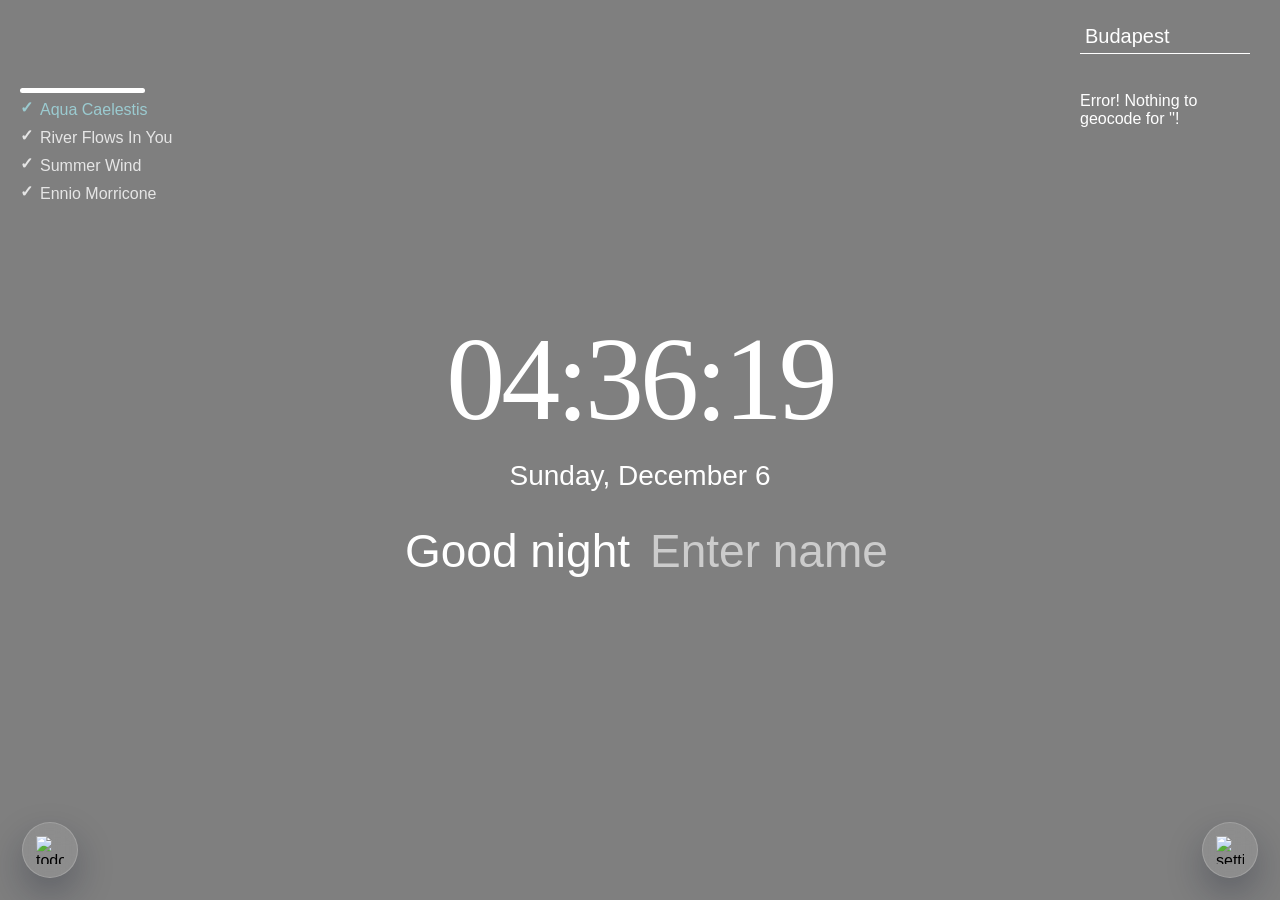
==== momentum/index.html @ acab5902 "momentum" ====
<!DOCTYPE html>
<html lang="en">
  <head>
    <meta charset="UTF-8" />
    <meta name="viewport" content="width=device-width, initial-scale=1.0" />
    <link href="assets/favicon.ico" rel="shortcut icon" />
    <link rel="stylesheet" href="css/owfont-regular.css" />
    <link rel="stylesheet" href="css/style.css" />
    <title>momentum</title>
  </head>
  <body>
    <header class="header">
      <div class="player">
        <audio
          class="audio"
          src="./assets/sounds/assets_sounds_AquaCaelestis.mp3"
        ></audio>
        <div class="player-controls">
          <button class="play-prev player-icon"></button>
          <button class="play player-icon"></button>
          <button class="play-next player-icon"></button>
        </div>
        <div class="progress-block">
          <div class="progress"></div>
        </div>
        <ul class="play-list">
          <li class="play-item">Aqua Caelestis</li>
          <li class="play-item">River Flows In You</li>
          <li class="play-item">Summer Wind</li>
          <li class="play-item">Ennio Morricone</li>
        </ul>
      </div>

      <div class="weather">
        <input
          type="text"
          class="Lng-city city"
          placeholder="[Enter city]"
          value="Budapest"
        />
        <i class="weather-icon owf"></i>
        <div class="weather-error"></div>
        <div class="description-container">
          <span class="temperature"></span>
          <span class="weather-description"></span>
        </div>
        <div class="wind"></div>
        <div class="humidity"></div>
      </div>
    </header>

    <main class="main">
      <div class="slider-icons">
        <button class="slide-prev slider-icon"></button>
        <button class="slide-next slider-icon"></button>
      </div>
      <time class="time"></time>
      <date class="date"></date>
      <div class="greeting-container">
        <span class="greeting"></span>
        <input type="text" class="name" placeholder="Enter name" />
      </div>
    </main>

    <footer class="footer">
      <button
        class="change-quote"
        type="button"
        aria-label="Change quote"
      ></button>
      <div>
        <div class="quote"></div>
        <div class="author"></div>
      </div>

      <aside class="setting" aria-label="Settings panel">
        <div class="setting-header">
          <span>Settings</span>
          <button
            class="close-setting"
            type="button"
            aria-label="Close settings"
          >
            ×
          </button>
        </div>

        <label class="setting-row">
          <span>Language</span>
          <select
            name="select"
            class="block_lang"
            aria-label="Language selector"
          >
            <option value="en">En</option>
            <option value="ru">Ru</option>
          </select>
        </label>

        <div class="setting-list">
          <label class="setting-item">
            <span>Audio</span>
            <input
              class="setting-toggle"
              type="checkbox"
              data-target="player"
              checked
            />
          </label>
          <label class="setting-item">
            <span>Weather</span>
            <input
              class="setting-toggle"
              type="checkbox"
              data-target="weather"
              checked
            />
          </label>
          <label class="setting-item">
            <span>Date</span>
            <input
              class="setting-toggle"
              type="checkbox"
              data-target="date"
              checked
            />
          </label>
          <label class="setting-item">
            <span>Greeting</span>
            <input
              class="setting-toggle"
              type="checkbox"
              data-target="greeting"
              checked
            />
          </label>
        </div>
      </aside>

      <button class="setting-icon" type="button" aria-label="Open settings">
        <img src="./assets/svg/sETTING.png" alt="setting-icon" />
      </button>

      <button class="todo-toggle" type="button" aria-label="Open todo list">
        <img src="./assets/svg/todolist.png" alt="todo" />
      </button>

      <aside class="todo_list" aria-label="ToDo list panel">
        <div class="todo-header">
          <h5>ToDo list</h5>
        </div>
        <div class="create_new_todo">
          <input
            type="text"
            class="message"
            placeholder="Add task"
            aria-label="Add task"
          />
          <button class="add" type="button">Add</button>
        </div>
        <div class="wrapper">
          <ul class="todo"></ul>
        </div>
      </aside>
    </footer>
    <script type="module" src="js/script.js"></script>
  </body>
</html>
---- momentum/css/style.css ----
@font-face {
  font-family: "Arial-MT";
  src: url("../assets/fonts/Arial-MT.woff"); /* Путь к файлу со шрифтом */
}

* {
  box-sizing: border-box;
  margin: 0;
  padding: 0;
  list-style: none;
  transition: color 0.25s ease, background-color 0.25s ease, opacity 0.25s ease,
    transform 0.25s ease, box-shadow 0.25s ease, border-color 0.25s ease;
}

body {
  min-width: 480px;
  min-height: 100vh;
  font-family: "Arial", sans-serif;
  font-size: 16px;
  color: #fff;
  text-align: center;
  background: url("../assets/img/bg.jpg") center/cover, rgba(0, 0, 0, 0.5);
  background-blend-mode: multiply;
  transition: background-image 1s ease-in-out;
}

button,
input,
select {
  font: inherit;
}

button {
  border: 0;
  outline: 0;
  cursor: pointer;
}

.todo_list {
  position: fixed;
  right: 28px;
  bottom: 88px;
  width: min(420px, calc(100vw - 32px));
  background: rgba(15, 23, 42, 0.7);
  border: 1px solid rgba(255, 255, 255, 0.15);
  border-radius: 24px;
  box-shadow: 0 24px 80px rgba(15, 23, 42, 0.45);
  backdrop-filter: blur(18px);
  opacity: 0;
  visibility: hidden;
  pointer-events: none;
  transform: translateY(16px);
  z-index: 20;
  padding: 18px 18px 12px;
}

.todo_list.visible {
  opacity: 1;
  visibility: visible;
  pointer-events: auto;
  transform: translateY(0);
}

.todo-header {
  display: flex;
  align-items: center;
  justify-content: space-between;
  margin-bottom: 12px;
}

.todo-header h5 {
  font-size: 32px;
  color: #f8fbff;
  margin: 0;
}

.create_new_todo {
  display: flex;
  align-items: center;
  gap: 10px;
  margin-bottom: 12px;
}

.message {
  flex: 1;
  height: 42px;
  border-radius: 12px;
  border: 1px solid rgba(255, 255, 255, 0.12);
  background: rgba(255, 255, 255, 0.08);
  color: #fff;
  padding: 0 14px;
}

.message::placeholder {
  color: rgba(255, 255, 255, 0.65);
}

.add {
  min-width: 100px;
  height: 42px;
  border-radius: 12px;
  background: linear-gradient(135deg, #7dd3fc, #a78bfa);
  color: #0f172a;
  font-weight: 700;
}

.wrapper {
  max-height: 260px;
  overflow-y: auto;
  padding-right: 4px;
}

.todo {
  display: flex;
  flex-direction: column;
  gap: 10px;
  color: #e2e8f0;
}

.todo-item {
  display: flex;
  align-items: center;
  justify-content: space-between;
  gap: 12px;
  width: 100%;
  padding: 12px 14px;
  border-radius: 14px;
  background: rgba(148, 163, 184, 0.12);
  border: 1px solid rgba(148, 163, 184, 0.15);
}

.todo-main {
  display: flex;
  align-items: center;
  gap: 10px;
  flex: 1;
  min-width: 0;
  font-size: 18px;
  color: #f8fafc;
  text-align: left;
}

.todo-main input {
  width: 18px;
  height: 18px;
  accent-color: #7dd3fc;
}

.todo-main span {
  overflow-wrap: anywhere;
}

.todo-item.is-done .todo-main span {
  text-decoration: line-through;
  opacity: 0.6;
}

.todo-item.is-important {
  border-color: rgba(251, 191, 36, 0.7);
  background: rgba(251, 191, 36, 0.12);
}

.todo-item.is-important .todo-main span {
  color: #fef3c7;
  font-weight: 700;
}

.todo-actions {
  display: flex;
  align-items: center;
  gap: 6px;
}

.todo-important,
.todo-delete {
  width: 30px;
  height: 30px;
  border-radius: 10px;
  display: grid;
  place-items: center;
  font-size: 16px;
  background: rgba(255, 255, 255, 0.08);
  color: #fff;
}

.todo-important.is-active {
  background: rgba(251, 191, 36, 0.2);
  color: #fbbf24;
}

.todo-delete {
  color: #fca5a5;
}

.setting {
  position: fixed;
  top: 20px;
  right: 20px;
  width: min(360px, calc(100vw - 32px));
  background: rgba(15, 23, 42, 0.72);
  border: 1px solid rgba(255, 255, 255, 0.12);
  border-radius: 24px;
  box-shadow: 0 24px 80px rgba(15, 23, 42, 0.45);
  backdrop-filter: blur(18px);
  color: #f8fafc;
  padding: 18px 18px 12px;
  opacity: 0;
  visibility: hidden;
  pointer-events: none;
  transform: translateY(-12px);
  z-index: 30;
}

.setting.visible {
  opacity: 1;
  visibility: visible;
  pointer-events: auto;
  transform: translateY(0);
}

.setting-header {
  display: flex;
  align-items: center;
  justify-content: space-between;
  margin-bottom: 16px;
  font-size: 26px;
  font-weight: 700;
}

.close-setting {
  width: 34px;
  height: 34px;
  border-radius: 50%;
  background: rgba(255, 255, 255, 0.07);
  color: #fff;
  font-size: 24px;
}

.setting-row {
  display: flex;
  align-items: center;
  justify-content: space-between;
  gap: 10px;
  margin-bottom: 18px;
  font-size: 18px;
}

.block_lang {
  width: 90px;
  height: 38px;
  border-radius: 10px;
  border: 1px solid rgba(255, 255, 255, 0.12);
  background: rgba(255, 255, 255, 0.08);
  color: #f8fafc;
  padding: 0 10px;
}

.setting-list {
  display: flex;
  flex-direction: column;
  gap: 12px;
}

.setting-item {
  display: flex;
  align-items: center;
  justify-content: space-between;
  gap: 16px;
  padding: 12px 14px;
  border-radius: 14px;
  background: rgba(148, 163, 184, 0.12);
}

.setting-toggle {
  position: relative;
  width: 48px;
  height: 28px;
  appearance: none;
  border-radius: 999px;
  background: rgba(148, 163, 184, 0.5);
  cursor: pointer;
}

.setting-toggle::before {
  content: "";
  position: absolute;
  width: 22px;
  height: 22px;
  border-radius: 50%;
  left: 3px;
  top: 3px;
  background: #fff;
  box-shadow: 0 2px 10px rgba(15, 23, 42, 0.2);
  transition: transform 0.25s ease;
}

.setting-toggle:checked {
  background: linear-gradient(135deg, #34d399, #3b82f6);
}

.setting-toggle:checked::before {
  transform: translateX(20px);
}

.hide {
  opacity: 0;
  visibility: hidden;
  pointer-events: none;
  transform: translateY(-8px);
}

.setting-icon,
.todo-toggle {
  position: fixed;
  width: 56px;
  height: 56px;
  bottom: 22px;
  border-radius: 50%;
  background: rgba(255, 255, 255, 0.11);
  border: 1px solid rgba(255, 255, 255, 0.18);
  backdrop-filter: blur(10px);
  display: grid;
  place-items: center;
  box-shadow: 0 16px 36px rgba(15, 23, 42, 0.3);
}

.setting-icon {
  right: 22px;
}

.todo-toggle {
  left: 22px;
}

.setting-icon img,
.todo-toggle img {
  width: 28px;
  height: 28px;
}

.header {
  display: flex;
  justify-content: space-between;
  align-items: flex-start;
  width: 100%;
  height: 30vh;
  min-height: 220px;
  padding: 20px;
}
.player-controls {
  display: flex;
  align-items: center;
  justify-content: space-between;
  width: 120px;
  margin-bottom: 28px;
}

.play-list {
  text-align: left;
}

.play-item {
  position: relative;
  padding: 5px;
  padding-left: 20px;
  list-style: none;
  opacity: 0.8;
  cursor: pointer;
  transition: 0.3s;
}

.play-item:hover {
  opacity: 1;
}

.play-item::before {
  content: "\2713";
  position: absolute;
  left: 0;
  top: 2px;
  font-weight: 900;
}

.item-active::before {
  color: #c5b358;
}

.player-icon,
.slider-icon,
.change-quote {
  width: 32px;
  height: 32px;
  background-size: 32px 32px;
  background-position: center center;
  background-repeat: no-repeat;
  background-color: transparent;
  border: 0;
  outline: 0;
  opacity: 0.8;
  cursor: pointer;
  transition: 0.3s;
}

.player-icon:hover,
.slider-icon:hover,
.change-quote:hover {
  opacity: 1;
}

.player-icon:active,
.slider-icon:active,
.change-quote:active {
  border: 0;
  outline: 0;
  transform: scale(1.1);
}

.play {
  width: 40px;
  height: 40px;
  background-size: 40px 40px;
  background-image: url("../assets/svg/play.svg");
}

.pause {
  background-image: url("../assets/svg/pause.svg");
}

.play-prev {
  background-image: url("../assets/svg/play-prev.svg");
}

.play-next {
  background-image: url("../assets/svg/play-next.svg");
}
.progress-block {
  margin-top: 3px;
  margin-bottom: 3px;
  display: flex;
  align-items: center;
  width: 125px;
  height: 5px;
  background-color: #fff;
  border-radius: 5px;
  position: relative;
}
.progress {
  width: 0px;
  height: 5px;
  background-color: rgb(162, 222, 229);
  border-radius: 5px;
}

.weather {
  display: flex;
  flex-direction: column;
  justify-content: space-between;
  align-items: flex-start;
  row-gap: 5px;
  width: 180px;
  min-height: 180px;
  text-align: left;
}

.weather-error {
  margin-top: -10px;
}

.description-container {
  display: flex;
  flex-wrap: wrap;
  justify-content: flex-start;
  align-items: center;
  column-gap: 12px;
}

.weather-icon {
  font-size: 44px;
}

.city {
  width: 170px;
  height: 34px;
  padding: 5px;
  font-size: 20px;
  line-height: 24px;
  color: #fff;
  border: 0;
  outline: 0;
  border-bottom: 1px solid #fff;
  background-color: transparent;
}

.city::placeholder {
  font-size: 20px;
  color: #fff;
  opacity: 0.6;
}

.main {
  position: relative;
  display: flex;
  flex-direction: column;
  justify-content: center;
  align-items: center;
  width: 100%;
  height: 40vh;
  min-height: 260px;
  padding: 20px;
}

.slider-icon {
  position: absolute;
  top: 50%;
  margin-top: -16px;
  cursor: pointer;
}
.reg .slide-prev {
  left: 20px;
  background-image: url("../assets/svg/play-prev.svg");
}

.slide-next {
  right: 20px;
  background-image: url("../assets/svg/slider-next.svg");
}
.slide-prev {
  left: 20px;
  background-image: url("../assets/svg/slider-prev.svg");
}

.time {
  min-height: 132px;
  margin-bottom: 12px;
  font-family: "Arial-MT";
  font-size: 118px;
  letter-spacing: -4px;
}

.date {
  min-height: 32px;
  font-size: 28px;
  margin-bottom: 22px;
}

.greeting-container {
  display: flex;
  flex-wrap: wrap;
  justify-content: stretch;
  align-items: center;
  min-height: 56px;
  width: 100vw;
  font-size: 46px;
}

.greeting {
  flex: 1;
  padding: 10px;
  text-align: right;
}

.name {
  flex: 1;
  max-width: 50%;
  padding: 10px;
  font-size: 46px;
  text-align: left;
  color: #fff;
  background-color: transparent;
  border: 0;
  outline: 0;
}

.name::placeholder {
  color: #fff;
  opacity: 0.6;
}

.footer {
  display: flex;
  flex-direction: column;
  justify-content: flex-end;
  align-items: center;
  width: 100%;
  height: 30vh;
  min-height: 160px;
  padding: 20px;
}

.change-quote {
  margin-bottom: 30px;
  background-image: url("../assets/svg/reload.svg");
}

.quote {
  min-height: 32px;
}

.author {
  min-height: 20px;
}

@media (max-width: 768px) {
  .todo_list {
    position: fixed;
    bottom: 2%;
    left: 5%;
    width: 90%;
    padding: 10px;
    font-size: 16px;
  }
  .setting {
    position: fixed;
    top: 2%;
    left: 5%;
    width: 90%;
    font-size: 18px;
    padding: 15px;
  }
  .time {
    min-height: 88px;
    font-size: 84px;
  }

  .greeting-container {
    min-height: 44px;
    font-size: 36px;
  }

  .greeting {
    padding: 5px;
  }

  .name {
    font-size: 36px;
    padding: 5px;
  }
}
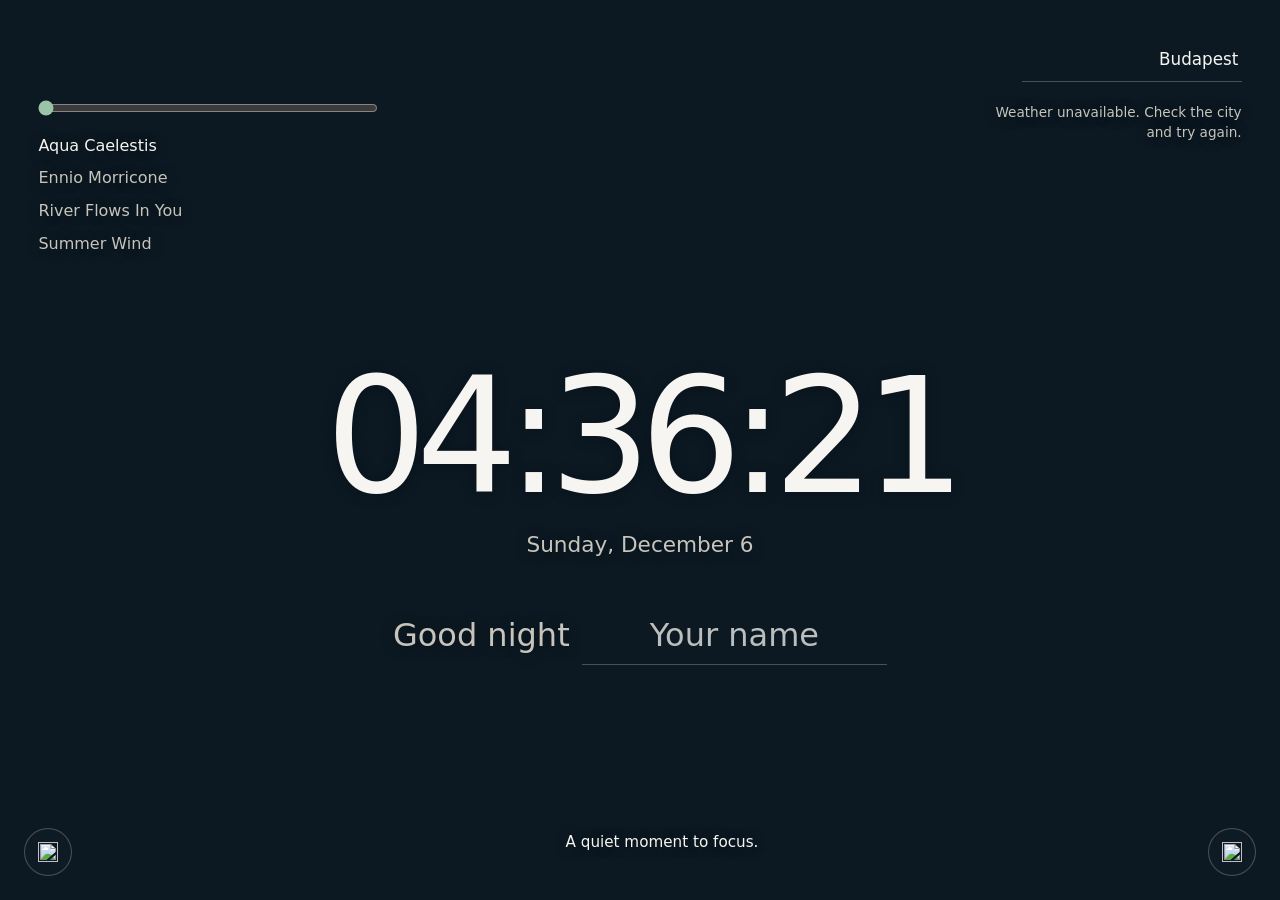
==== commit a3ab58a1: "Modernize mini-project interfaces and improve accessibility" ====
--- a/momentum/index.html
+++ b/momentum/index.html
@@ -1,168 +1,107 @@
 <!DOCTYPE html>
 <html lang="en">
   <head>
-    <meta charset="UTF-8" />
-    <meta name="viewport" content="width=device-width, initial-scale=1.0" />
-    <link href="assets/favicon.ico" rel="shortcut icon" />
-    <link rel="stylesheet" href="css/owfont-regular.css" />
-    <link rel="stylesheet" href="css/style.css" />
-    <title>momentum</title>
+    <meta charset="UTF-8">
+    <meta name="viewport" content="width=device-width, initial-scale=1">
+    <meta name="theme-color" content="#172327">
+    <link rel="icon" href="assets/favicon.ico">
+    <link rel="stylesheet" href="css/owfont-regular.css">
+    <link rel="stylesheet" href="css/style.css">
+    <title>Momentum | A quiet moment</title>
   </head>
   <body>
-    <header class="header">
-      <div class="player">
-        <audio
-          class="audio"
-          src="./assets/sounds/assets_sounds_AquaCaelestis.mp3"
-        ></audio>
-        <div class="player-controls">
-          <button class="play-prev player-icon"></button>
-          <button class="play player-icon"></button>
-          <button class="play-next player-icon"></button>
+    <div class="dashboard">
+      <header class="header">
+        <section class="player" aria-label="Music player">
+          <audio class="audio" preload="metadata"></audio>
+          <div class="player-controls">
+            <button class="play-prev player-icon" type="button" aria-label="Previous track"></button>
+            <button class="play player-icon" type="button" aria-label="Play music" aria-pressed="false"></button>
+            <button class="play-next player-icon" type="button" aria-label="Next track"></button>
+          </div>
+          <input class="progress-block" type="range" min="0" max="100" value="0" aria-label="Track progress">
+          <ol class="play-list" aria-label="Playlist"></ol>
+          <p class="player-message" role="status" aria-live="polite"></p>
+        </section>
+
+        <section class="weather" aria-label="Local weather">
+          <label class="sr-only" for="city">Weather for city</label>
+          <input type="text" class="city" id="city" placeholder="Enter city" value="Budapest" autocomplete="off">
+          <i class="weather-icon owf" aria-hidden="true"></i>
+          <div class="weather-error" role="status" aria-live="polite"></div>
+          <div class="description-container">
+            <span class="temperature"></span>
+            <span class="weather-description"></span>
+          </div>
+          <div class="wind"></div>
+          <div class="humidity"></div>
+        </section>
+      </header>
+
+      <main class="main">
+        <div class="slider-icons" aria-label="Change background">
+          <button class="slide-prev slider-icon" type="button" aria-label="Previous background"></button>
+          <button class="slide-next slider-icon" type="button" aria-label="Next background"></button>
         </div>
-        <div class="progress-block">
-          <div class="progress"></div>
+        <time class="time" aria-label="Current time"></time>
+        <time class="date"></time>
+        <div class="greeting-container">
+          <span class="greeting"></span>
+          <label class="sr-only" for="name">Your name</label>
+          <input type="text" class="name" id="name" placeholder="Your name" autocomplete="given-name">
         </div>
-        <ul class="play-list">
-          <li class="play-item">Aqua Caelestis</li>
-          <li class="play-item">River Flows In You</li>
-          <li class="play-item">Summer Wind</li>
-          <li class="play-item">Ennio Morricone</li>
-        </ul>
-      </div>
+      </main>
 
-      <div class="weather">
-        <input
-          type="text"
-          class="Lng-city city"
-          placeholder="[Enter city]"
-          value="Budapest"
-        />
-        <i class="weather-icon owf"></i>
-        <div class="weather-error"></div>
-        <div class="description-container">
-          <span class="temperature"></span>
-          <span class="weather-description"></span>
-        </div>
-        <div class="wind"></div>
-        <div class="humidity"></div>
-      </div>
-    </header>
+      <footer class="footer">
+        <button class="change-quote" type="button" aria-label="Change quote"></button>
+        <figure class="quote-block">
+          <blockquote class="quote" aria-live="polite"></blockquote>
+          <figcaption class="author"></figcaption>
+        </figure>
 
-    <main class="main">
-      <div class="slider-icons">
-        <button class="slide-prev slider-icon"></button>
-        <button class="slide-next slider-icon"></button>
-      </div>
-      <time class="time"></time>
-      <date class="date"></date>
-      <div class="greeting-container">
-        <span class="greeting"></span>
-        <input type="text" class="name" placeholder="Enter name" />
-      </div>
-    </main>
+        <button class="setting-icon panel-toggle" type="button" aria-label="Open settings" aria-controls="settings-panel" aria-expanded="false">
+          <img src="./assets/svg/sETTING.png" alt="">
+        </button>
+        <button class="todo-toggle panel-toggle" type="button" aria-label="Open to-do list" aria-controls="todo-panel" aria-expanded="false">
+          <img src="./assets/svg/todolist.png" alt="">
+        </button>
 
-    <footer class="footer">
-      <button
-        class="change-quote"
-        type="button"
-        aria-label="Change quote"
-      ></button>
-      <div>
-        <div class="quote"></div>
-        <div class="author"></div>
-      </div>
+        <aside class="setting panel" id="settings-panel" aria-label="Settings panel">
+          <div class="panel-header">
+            <h2>Settings</h2>
+            <button class="close-setting panel-close" type="button" aria-label="Close settings">×</button>
+          </div>
+          <label class="setting-row" for="language">
+            <span>Language</span>
+            <select name="language" class="block_lang" id="language" aria-label="Language">
+              <option value="en">English</option>
+              <option value="ru">Русский</option>
+            </select>
+          </label>
+          <div class="setting-list">
+            <label class="setting-item"><span>Audio</span><input class="setting-toggle" type="checkbox" data-target="player" checked></label>
+            <label class="setting-item"><span>Weather</span><input class="setting-toggle" type="checkbox" data-target="weather" checked></label>
+            <label class="setting-item"><span>Date</span><input class="setting-toggle" type="checkbox" data-target="date" checked></label>
+            <label class="setting-item"><span>Greeting</span><input class="setting-toggle" type="checkbox" data-target="greeting" checked></label>
+          </div>
+        </aside>
 
-      <aside class="setting" aria-label="Settings panel">
-        <div class="setting-header">
-          <span>Settings</span>
-          <button
-            class="close-setting"
-            type="button"
-            aria-label="Close settings"
-          >
-            ×
-          </button>
-        </div>
-
-        <label class="setting-row">
-          <span>Language</span>
-          <select
-            name="select"
-            class="block_lang"
-            aria-label="Language selector"
-          >
-            <option value="en">En</option>
-            <option value="ru">Ru</option>
-          </select>
-        </label>
-
-        <div class="setting-list">
-          <label class="setting-item">
-            <span>Audio</span>
-            <input
-              class="setting-toggle"
-              type="checkbox"
-              data-target="player"
-              checked
-            />
-          </label>
-          <label class="setting-item">
-            <span>Weather</span>
-            <input
-              class="setting-toggle"
-              type="checkbox"
-              data-target="weather"
-              checked
-            />
-          </label>
-          <label class="setting-item">
-            <span>Date</span>
-            <input
-              class="setting-toggle"
-              type="checkbox"
-              data-target="date"
-              checked
-            />
-          </label>
-          <label class="setting-item">
-            <span>Greeting</span>
-            <input
-              class="setting-toggle"
-              type="checkbox"
-              data-target="greeting"
-              checked
-            />
-          </label>
-        </div>
-      </aside>
-
-      <button class="setting-icon" type="button" aria-label="Open settings">
-        <img src="./assets/svg/sETTING.png" alt="setting-icon" />
-      </button>
-
-      <button class="todo-toggle" type="button" aria-label="Open todo list">
-        <img src="./assets/svg/todolist.png" alt="todo" />
-      </button>
-
-      <aside class="todo_list" aria-label="ToDo list panel">
-        <div class="todo-header">
-          <h5>ToDo list</h5>
-        </div>
-        <div class="create_new_todo">
-          <input
-            type="text"
-            class="message"
-            placeholder="Add task"
-            aria-label="Add task"
-          />
-          <button class="add" type="button">Add</button>
-        </div>
-        <div class="wrapper">
-          <ul class="todo"></ul>
-        </div>
-      </aside>
-    </footer>
+        <aside class="todo_list panel" id="todo-panel" aria-label="To-do list panel">
+          <div class="panel-header">
+            <h2>To-do list</h2>
+            <button class="close-todo panel-close" type="button" aria-label="Close to-do list">×</button>
+          </div>
+          <form class="create_new_todo">
+            <label class="sr-only" for="new-task">Add a task</label>
+            <input type="text" class="message" id="new-task" placeholder="Add a task" autocomplete="off">
+            <button class="add" type="submit">Add</button>
+          </form>
+          <div class="wrapper">
+            <ul class="todo"></ul>
+          </div>
+        </aside>
+      </footer>
+    </div>
     <script type="module" src="js/script.js"></script>
   </body>
 </html>
--- a/momentum/css/style.css
+++ b/momentum/css/style.css
@@ -1,638 +1,718 @@
-@font-face {
-  font-family: "Arial-MT";
-  src: url("../assets/fonts/Arial-MT.woff"); /* Путь к файлу со шрифтом */
+:root {
+  color-scheme: dark;
+  --ink: oklch(97% 0.006 90);
+  --muted: oklch(82% 0.012 90);
+  --panel: oklch(22% 0.025 240 / 0.9);
+  --line: oklch(76% 0.012 90 / 0.36);
+  --forest: oklch(78% 0.06 155);
+  --surface: oklch(24% 0.027 240 / 0.82);
+  --ease: cubic-bezier(0.16, 1, 0.3, 1);
 }
 
 * {
   box-sizing: border-box;
+}
+
+body {
+  min-width: 320px;
+  min-height: 100vh;
+  min-height: 100dvh;
+  margin: 0;
+  background-color: oklch(24% 0.027 240);
+  background-image: url("../assets/img/bg.jpg");
+  background-position: center;
+  background-size: cover;
+  color: var(--ink);
+  font-family: "Segoe UI", system-ui, sans-serif;
+  line-height: 1.5;
+  text-shadow: 0 1px 14px oklch(15% 0.02 240 / 0.45);
+  transition: background-image 500ms ease-out;
+}
+
+button,
+input,
+select {
+  color: inherit;
+  font: inherit;
+}
+
+button {
+  cursor: pointer;
+}
+
+button:focus-visible,
+input:focus-visible,
+select:focus-visible {
+  outline: 2px solid var(--forest);
+  outline-offset: 3px;
+}
+
+button:disabled {
+  cursor: not-allowed;
+  opacity: 0.5;
+}
+
+.sr-only {
+  position: absolute;
+  width: 1px;
+  height: 1px;
+  padding: 0;
+  overflow: hidden;
+  clip: rect(0, 0, 0, 0);
+  white-space: nowrap;
+  clip-path: inset(50%);
+}
+
+.dashboard {
+  display: grid;
+  grid-template-rows: auto 1fr auto;
+  min-height: 100vh;
+  min-height: 100dvh;
+  padding: clamp(1rem, 3vw, 2.5rem);
+  background: oklch(18% 0.025 240 / 0.55);
+}
+
+.header {
+  display: flex;
+  justify-content: space-between;
+  align-items: flex-start;
+  gap: 2rem;
+}
+
+.player {
+  display: grid;
+  grid-template-columns: auto minmax(100px, 160px);
+  align-items: center;
+  gap: 0.75rem 1rem;
+  width: min(100%, 340px);
+}
+
+.player-controls {
+  display: flex;
+  align-items: center;
+  gap: 0.5rem;
+}
+
+.player-icon,
+.slider-icon,
+.change-quote {
+  display: grid;
+  width: 2.75rem;
+  height: 2.75rem;
+  place-items: center;
+  border: 1px solid transparent;
+  border-radius: 50%;
+  background-color: transparent;
+  background-position: center;
+  background-repeat: no-repeat;
+  background-size: 1.35rem;
+  opacity: 0.9;
+  transition: background-color 180ms ease-out, opacity 180ms ease-out,
+    transform 180ms var(--ease);
+}
+
+.player-icon:hover,
+.slider-icon:hover,
+.change-quote:hover {
+  background-color: var(--surface);
+  opacity: 1;
+}
+
+.player-icon:active,
+.slider-icon:active,
+.change-quote:active {
+  transform: scale(0.96);
+}
+
+.play {
+  width: 3rem;
+  height: 3rem;
+  background-image: url("../assets/svg/play.svg");
+  background-size: 1.6rem;
+}
+
+.play.pause {
+  background-image: url("../assets/svg/pause.svg");
+}
+
+.play-prev {
+  background-image: url("../assets/svg/play-prev.svg");
+}
+
+.play-next {
+  background-image: url("../assets/svg/play-next.svg");
+}
+
+.progress-block {
+  grid-column: 1 / -1;
+  width: 100%;
+  height: 1.25rem;
+  margin: 0;
+  accent-color: var(--forest);
+  cursor: pointer;
+}
+
+.play-list {
+  grid-column: 1 / -1;
+  display: grid;
+  gap: 0.15rem;
   margin: 0;
   padding: 0;
   list-style: none;
-  transition: color 0.25s ease, background-color 0.25s ease, opacity 0.25s ease,
-    transform 0.25s ease, box-shadow 0.25s ease, border-color 0.25s ease;
-}
-
-body {
-  min-width: 480px;
-  min-height: 100vh;
-  font-family: "Arial", sans-serif;
-  font-size: 16px;
-  color: #fff;
+}
+
+.play-item button {
+  padding: 0.2rem 0;
+  border: 0;
+  background: transparent;
+  color: var(--muted);
+  text-align: left;
+  text-shadow: inherit;
+  transition: color 160ms ease-out;
+}
+
+.play-item button:hover,
+.play-item.is-active button {
+  color: var(--ink);
+}
+
+.player-message {
+  grid-column: 1 / -1;
+  min-height: 1.4em;
+  margin: 0;
+  color: var(--muted);
+  font-size: 0.8rem;
+}
+
+.weather {
+  display: grid;
+  grid-template-columns: 1fr auto;
+  align-content: start;
+  gap: 0.4rem 0.75rem;
+  width: min(100%, 260px);
+  text-align: right;
+}
+
+.city {
+  grid-column: 1 / -1;
+  justify-self: end;
+  width: min(100%, 220px);
+  min-height: 2.75rem;
+  padding: 0.4rem 0.2rem;
+  border: 0;
+  border-bottom: 1px solid var(--line);
+  border-radius: 0;
+  background: transparent;
+  font-size: 1.05rem;
+  text-align: right;
+}
+
+.city::placeholder {
+  color: var(--muted);
+}
+
+.weather-icon {
+  grid-row: span 2;
+  align-self: center;
+  font-size: 2.5rem;
+}
+
+.description-container {
+  display: flex;
+  flex-wrap: wrap;
+  justify-content: flex-end;
+  gap: 0.25rem 0.6rem;
+}
+
+.weather-error {
+  grid-column: 1 / -1;
+  color: var(--muted);
+  font-size: 0.85rem;
+}
+
+.wind,
+.humidity {
+  color: var(--muted);
+  font-size: 0.85rem;
+}
+
+.main {
+  position: relative;
+  display: flex;
+  flex-direction: column;
+  justify-content: center;
+  align-items: center;
+  min-width: 0;
+  padding: 2rem 3.5rem;
   text-align: center;
-  background: url("../assets/img/bg.jpg") center/cover, rgba(0, 0, 0, 0.5);
-  background-blend-mode: multiply;
-  transition: background-image 1s ease-in-out;
-}
-
-button,
-input,
-select {
-  font: inherit;
-}
-
-button {
+}
+
+.slider-icons {
+  position: absolute;
+  inset: 50% 0 auto;
+  display: flex;
+  justify-content: space-between;
+  transform: translateY(-50%);
+}
+
+.slide-prev {
+  background-image: url("../assets/svg/slider-prev.svg");
+}
+
+.slide-next {
+  background-image: url("../assets/svg/slider-next.svg");
+}
+
+.time {
+  font-size: clamp(4.5rem, 13vw, 10rem);
+  font-variant-numeric: tabular-nums;
+  font-weight: 300;
+  letter-spacing: -0.07em;
+  line-height: 1;
+}
+
+.date {
+  margin-top: 0.7rem;
+  color: var(--muted);
+  font-size: clamp(1rem, 2vw, 1.35rem);
+}
+
+.greeting-container {
+  display: flex;
+  flex-wrap: wrap;
+  justify-content: center;
+  align-items: center;
+  gap: 0.25rem 0.75rem;
+  width: min(100%, 750px);
+  margin-top: clamp(1.5rem, 4vw, 2.75rem);
+  font-size: clamp(1.25rem, 3vw, 2rem);
+}
+
+.greeting {
+  color: var(--muted);
+}
+
+.name {
+  width: min(100%, 15ch);
+  padding: 0.35rem 0.2rem;
   border: 0;
-  outline: 0;
-  cursor: pointer;
+  border-bottom: 1px solid var(--line);
+  background: transparent;
+  font-size: inherit;
+  text-align: center;
+}
+
+.name::placeholder {
+  color: var(--ink);
+  opacity: 0.75;
+}
+
+.footer {
+  position: relative;
+  display: grid;
+  grid-template-columns: auto 1fr auto;
+  align-items: end;
+  gap: 1rem;
+  min-height: 8rem;
+  padding: 0 3.5rem;
+}
+
+.quote-block {
+  width: min(100%, 58ch);
+  margin: 0 auto;
+  text-align: center;
+}
+
+.quote {
+  margin: 0;
+  font-size: 0.95rem;
+  line-height: 1.6;
+}
+
+.author {
+  margin-top: 0.45rem;
+  color: var(--muted);
+  font-size: 0.85rem;
+}
+
+.change-quote {
+  background-image: url("../assets/svg/reload.svg");
+}
+
+.panel-toggle {
+  position: fixed;
+  z-index: 20;
+  bottom: 1.5rem;
+  display: grid;
+  width: 3rem;
+  height: 3rem;
+  place-items: center;
+  border: 1px solid var(--line);
+  border-radius: 50%;
+  background: var(--panel);
+  color: var(--ink);
+  transition: background-color 180ms ease-out, transform 180ms var(--ease);
+}
+
+.panel-toggle:hover {
+  transform: translateY(-2px);
+  background: var(--surface);
+}
+
+.panel-toggle img {
+  width: 1.25rem;
+  height: 1.25rem;
+  object-fit: contain;
+}
+
+.setting-icon {
+  right: 1.5rem;
+}
+
+.todo-toggle {
+  left: 1.5rem;
+}
+
+.panel {
+  position: fixed;
+  z-index: 30;
+  bottom: 5.5rem;
+  width: min(380px, calc(100vw - 2rem));
+  max-height: min(70vh, 560px);
+  padding: 1.15rem;
+  overflow-y: auto;
+  border: 1px solid var(--line);
+  background: var(--panel);
+  color: var(--ink);
+  opacity: 0;
+  pointer-events: none;
+  visibility: hidden;
+  transform: translateY(0.5rem);
+  transition: opacity 180ms ease-out, transform 180ms var(--ease),
+    visibility 180ms ease-out;
+}
+
+.panel.visible {
+  opacity: 1;
+  pointer-events: auto;
+  visibility: visible;
+  transform: translateY(0);
+}
+
+.setting {
+  right: 1.5rem;
 }
 
 .todo_list {
-  position: fixed;
-  right: 28px;
-  bottom: 88px;
-  width: min(420px, calc(100vw - 32px));
-  background: rgba(15, 23, 42, 0.7);
-  border: 1px solid rgba(255, 255, 255, 0.15);
-  border-radius: 24px;
-  box-shadow: 0 24px 80px rgba(15, 23, 42, 0.45);
-  backdrop-filter: blur(18px);
-  opacity: 0;
-  visibility: hidden;
-  pointer-events: none;
-  transform: translateY(16px);
-  z-index: 20;
-  padding: 18px 18px 12px;
-}
-
-.todo_list.visible {
-  opacity: 1;
-  visibility: visible;
-  pointer-events: auto;
-  transform: translateY(0);
-}
-
-.todo-header {
+  left: 1.5rem;
+}
+
+.panel-header {
   display: flex;
   align-items: center;
   justify-content: space-between;
-  margin-bottom: 12px;
-}
-
-.todo-header h5 {
-  font-size: 32px;
-  color: #f8fbff;
+  gap: 1rem;
+  margin-bottom: 1rem;
+}
+
+.panel-header h2 {
   margin: 0;
-}
-
-.create_new_todo {
-  display: flex;
-  align-items: center;
-  gap: 10px;
-  margin-bottom: 12px;
-}
-
-.message {
-  flex: 1;
-  height: 42px;
-  border-radius: 12px;
-  border: 1px solid rgba(255, 255, 255, 0.12);
-  background: rgba(255, 255, 255, 0.08);
-  color: #fff;
-  padding: 0 14px;
-}
-
-.message::placeholder {
-  color: rgba(255, 255, 255, 0.65);
-}
-
-.add {
-  min-width: 100px;
-  height: 42px;
-  border-radius: 12px;
-  background: linear-gradient(135deg, #7dd3fc, #a78bfa);
-  color: #0f172a;
-  font-weight: 700;
-}
-
-.wrapper {
-  max-height: 260px;
-  overflow-y: auto;
-  padding-right: 4px;
-}
-
-.todo {
-  display: flex;
-  flex-direction: column;
-  gap: 10px;
-  color: #e2e8f0;
-}
-
-.todo-item {
+  font-size: 1.1rem;
+  font-weight: 600;
+}
+
+.panel-close {
+  width: 2rem;
+  height: 2rem;
+  border: 1px solid var(--line);
+  border-radius: 50%;
+  background: transparent;
+  color: var(--ink);
+  font-size: 1.25rem;
+  line-height: 1;
+}
+
+.setting-row,
+.setting-item {
   display: flex;
   align-items: center;
   justify-content: space-between;
-  gap: 12px;
-  width: 100%;
-  padding: 12px 14px;
-  border-radius: 14px;
-  background: rgba(148, 163, 184, 0.12);
-  border: 1px solid rgba(148, 163, 184, 0.15);
+  gap: 1rem;
+  min-height: 2.75rem;
+}
+
+.setting-row {
+  margin-bottom: 0.75rem;
+}
+
+.block_lang {
+  max-width: 9rem;
+  padding: 0.45rem 0.6rem;
+  border: 1px solid var(--line);
+  border-radius: 3px;
+  background: var(--surface);
+}
+
+.setting-list {
+  display: grid;
+  gap: 0.25rem;
+}
+
+.setting-item {
+  border-top: 1px solid var(--line);
+}
+
+.setting-toggle {
+  width: 1.2rem;
+  height: 1.2rem;
+  accent-color: var(--forest);
+}
+
+.create_new_todo {
+  display: flex;
+  gap: 0.5rem;
+  margin-bottom: 0.75rem;
+}
+
+.message {
+  min-width: 0;
+  min-height: 2.75rem;
+  flex: 1;
+  padding: 0.5rem 0.65rem;
+  border: 1px solid var(--line);
+  border-radius: 3px;
+  background: var(--surface);
+}
+
+.message::placeholder {
+  color: var(--muted);
+}
+
+.add {
+  min-height: 2.75rem;
+  padding: 0.5rem 0.9rem;
+  border: 1px solid var(--forest);
+  border-radius: 3px;
+  background: var(--forest);
+  color: oklch(19% 0.025 240);
+  font-weight: 600;
+}
+
+.wrapper {
+  max-height: 300px;
+  overflow-y: auto;
+}
+
+.todo {
+  display: grid;
+  gap: 0.4rem;
+  margin: 0;
+  padding: 0;
+  list-style: none;
+}
+
+.todo-item {
+  display: flex;
+  align-items: center;
+  justify-content: space-between;
+  gap: 0.75rem;
+  min-height: 2.75rem;
+  padding: 0.35rem 0;
+  border-top: 1px solid var(--line);
 }
 
 .todo-main {
   display: flex;
   align-items: center;
-  gap: 10px;
-  flex: 1;
+  gap: 0.6rem;
   min-width: 0;
-  font-size: 18px;
-  color: #f8fafc;
-  text-align: left;
+  overflow-wrap: anywhere;
 }
 
 .todo-main input {
-  width: 18px;
-  height: 18px;
-  accent-color: #7dd3fc;
-}
-
-.todo-main span {
-  overflow-wrap: anywhere;
+  flex: 0 0 auto;
+  width: 1rem;
+  height: 1rem;
+  accent-color: var(--forest);
 }
 
 .todo-item.is-done .todo-main span {
+  color: var(--muted);
   text-decoration: line-through;
-  opacity: 0.6;
-}
-
-.todo-item.is-important {
-  border-color: rgba(251, 191, 36, 0.7);
-  background: rgba(251, 191, 36, 0.12);
 }
 
 .todo-item.is-important .todo-main span {
-  color: #fef3c7;
-  font-weight: 700;
+  color: var(--forest);
+  font-weight: 600;
 }
 
 .todo-actions {
   display: flex;
-  align-items: center;
-  gap: 6px;
+  gap: 0.25rem;
 }
 
 .todo-important,
 .todo-delete {
-  width: 30px;
-  height: 30px;
-  border-radius: 10px;
-  display: grid;
-  place-items: center;
-  font-size: 16px;
-  background: rgba(255, 255, 255, 0.08);
-  color: #fff;
-}
-
-.todo-important.is-active {
-  background: rgba(251, 191, 36, 0.2);
-  color: #fbbf24;
-}
-
-.todo-delete {
-  color: #fca5a5;
-}
-
-.setting {
-  position: fixed;
-  top: 20px;
-  right: 20px;
-  width: min(360px, calc(100vw - 32px));
-  background: rgba(15, 23, 42, 0.72);
-  border: 1px solid rgba(255, 255, 255, 0.12);
-  border-radius: 24px;
-  box-shadow: 0 24px 80px rgba(15, 23, 42, 0.45);
-  backdrop-filter: blur(18px);
-  color: #f8fafc;
-  padding: 18px 18px 12px;
-  opacity: 0;
-  visibility: hidden;
-  pointer-events: none;
-  transform: translateY(-12px);
-  z-index: 30;
-}
-
-.setting.visible {
-  opacity: 1;
-  visibility: visible;
-  pointer-events: auto;
-  transform: translateY(0);
-}
-
-.setting-header {
-  display: flex;
-  align-items: center;
-  justify-content: space-between;
-  margin-bottom: 16px;
-  font-size: 26px;
-  font-weight: 700;
-}
-
-.close-setting {
-  width: 34px;
-  height: 34px;
+  width: 2rem;
+  height: 2rem;
+  border: 1px solid transparent;
   border-radius: 50%;
-  background: rgba(255, 255, 255, 0.07);
-  color: #fff;
-  font-size: 24px;
-}
-
-.setting-row {
-  display: flex;
-  align-items: center;
-  justify-content: space-between;
-  gap: 10px;
-  margin-bottom: 18px;
-  font-size: 18px;
-}
-
-.block_lang {
-  width: 90px;
-  height: 38px;
-  border-radius: 10px;
-  border: 1px solid rgba(255, 255, 255, 0.12);
-  background: rgba(255, 255, 255, 0.08);
-  color: #f8fafc;
-  padding: 0 10px;
-}
-
-.setting-list {
-  display: flex;
-  flex-direction: column;
-  gap: 12px;
-}
-
-.setting-item {
-  display: flex;
-  align-items: center;
-  justify-content: space-between;
-  gap: 16px;
-  padding: 12px 14px;
-  border-radius: 14px;
-  background: rgba(148, 163, 184, 0.12);
-}
-
-.setting-toggle {
-  position: relative;
-  width: 48px;
-  height: 28px;
-  appearance: none;
-  border-radius: 999px;
-  background: rgba(148, 163, 184, 0.5);
-  cursor: pointer;
-}
-
-.setting-toggle::before {
-  content: "";
-  position: absolute;
-  width: 22px;
-  height: 22px;
-  border-radius: 50%;
-  left: 3px;
-  top: 3px;
-  background: #fff;
-  box-shadow: 0 2px 10px rgba(15, 23, 42, 0.2);
-  transition: transform 0.25s ease;
-}
-
-.setting-toggle:checked {
-  background: linear-gradient(135deg, #34d399, #3b82f6);
-}
-
-.setting-toggle:checked::before {
-  transform: translateX(20px);
+  background: transparent;
+  color: var(--muted);
+  font-size: 1rem;
+}
+
+.todo-important.is-active,
+.todo-delete:hover,
+.todo-important:hover {
+  border-color: var(--line);
+  color: var(--ink);
+}
+
+.todo-empty {
+  padding: 0.75rem 0;
+  color: var(--muted);
+  text-align: center;
 }
 
 .hide {
   opacity: 0;
   visibility: hidden;
   pointer-events: none;
-  transform: translateY(-8px);
-}
-
-.setting-icon,
-.todo-toggle {
-  position: fixed;
-  width: 56px;
-  height: 56px;
-  bottom: 22px;
-  border-radius: 50%;
-  background: rgba(255, 255, 255, 0.11);
-  border: 1px solid rgba(255, 255, 255, 0.18);
-  backdrop-filter: blur(10px);
-  display: grid;
-  place-items: center;
-  box-shadow: 0 16px 36px rgba(15, 23, 42, 0.3);
-}
-
-.setting-icon {
-  right: 22px;
-}
-
-.todo-toggle {
-  left: 22px;
-}
-
-.setting-icon img,
-.todo-toggle img {
-  width: 28px;
-  height: 28px;
-}
-
-.header {
-  display: flex;
-  justify-content: space-between;
-  align-items: flex-start;
-  width: 100%;
-  height: 30vh;
-  min-height: 220px;
-  padding: 20px;
-}
-.player-controls {
-  display: flex;
-  align-items: center;
-  justify-content: space-between;
-  width: 120px;
-  margin-bottom: 28px;
-}
-
-.play-list {
-  text-align: left;
-}
-
-.play-item {
-  position: relative;
-  padding: 5px;
-  padding-left: 20px;
-  list-style: none;
-  opacity: 0.8;
-  cursor: pointer;
-  transition: 0.3s;
-}
-
-.play-item:hover {
-  opacity: 1;
-}
-
-.play-item::before {
-  content: "\2713";
-  position: absolute;
-  left: 0;
-  top: 2px;
-  font-weight: 900;
-}
-
-.item-active::before {
-  color: #c5b358;
-}
-
-.player-icon,
-.slider-icon,
-.change-quote {
-  width: 32px;
-  height: 32px;
-  background-size: 32px 32px;
-  background-position: center center;
-  background-repeat: no-repeat;
-  background-color: transparent;
-  border: 0;
-  outline: 0;
-  opacity: 0.8;
-  cursor: pointer;
-  transition: 0.3s;
-}
-
-.player-icon:hover,
-.slider-icon:hover,
-.change-quote:hover {
-  opacity: 1;
-}
-
-.player-icon:active,
-.slider-icon:active,
-.change-quote:active {
-  border: 0;
-  outline: 0;
-  transform: scale(1.1);
-}
-
-.play {
-  width: 40px;
-  height: 40px;
-  background-size: 40px 40px;
-  background-image: url("../assets/svg/play.svg");
-}
-
-.pause {
-  background-image: url("../assets/svg/pause.svg");
-}
-
-.play-prev {
-  background-image: url("../assets/svg/play-prev.svg");
-}
-
-.play-next {
-  background-image: url("../assets/svg/play-next.svg");
-}
-.progress-block {
-  margin-top: 3px;
-  margin-bottom: 3px;
-  display: flex;
-  align-items: center;
-  width: 125px;
-  height: 5px;
-  background-color: #fff;
-  border-radius: 5px;
-  position: relative;
-}
-.progress {
-  width: 0px;
-  height: 5px;
-  background-color: rgb(162, 222, 229);
-  border-radius: 5px;
-}
-
-.weather {
-  display: flex;
-  flex-direction: column;
-  justify-content: space-between;
-  align-items: flex-start;
-  row-gap: 5px;
-  width: 180px;
-  min-height: 180px;
-  text-align: left;
-}
-
-.weather-error {
-  margin-top: -10px;
-}
-
-.description-container {
-  display: flex;
-  flex-wrap: wrap;
-  justify-content: flex-start;
-  align-items: center;
-  column-gap: 12px;
-}
-
-.weather-icon {
-  font-size: 44px;
-}
-
-.city {
-  width: 170px;
-  height: 34px;
-  padding: 5px;
-  font-size: 20px;
-  line-height: 24px;
-  color: #fff;
-  border: 0;
-  outline: 0;
-  border-bottom: 1px solid #fff;
-  background-color: transparent;
-}
-
-.city::placeholder {
-  font-size: 20px;
-  color: #fff;
-  opacity: 0.6;
-}
-
-.main {
-  position: relative;
-  display: flex;
-  flex-direction: column;
-  justify-content: center;
-  align-items: center;
-  width: 100%;
-  height: 40vh;
-  min-height: 260px;
-  padding: 20px;
-}
-
-.slider-icon {
-  position: absolute;
-  top: 50%;
-  margin-top: -16px;
-  cursor: pointer;
-}
-.reg .slide-prev {
-  left: 20px;
-  background-image: url("../assets/svg/play-prev.svg");
-}
-
-.slide-next {
-  right: 20px;
-  background-image: url("../assets/svg/slider-next.svg");
-}
-.slide-prev {
-  left: 20px;
-  background-image: url("../assets/svg/slider-prev.svg");
-}
-
-.time {
-  min-height: 132px;
-  margin-bottom: 12px;
-  font-family: "Arial-MT";
-  font-size: 118px;
-  letter-spacing: -4px;
-}
-
-.date {
-  min-height: 32px;
-  font-size: 28px;
-  margin-bottom: 22px;
-}
-
-.greeting-container {
-  display: flex;
-  flex-wrap: wrap;
-  justify-content: stretch;
-  align-items: center;
-  min-height: 56px;
-  width: 100vw;
-  font-size: 46px;
-}
-
-.greeting {
-  flex: 1;
-  padding: 10px;
-  text-align: right;
-}
-
-.name {
-  flex: 1;
-  max-width: 50%;
-  padding: 10px;
-  font-size: 46px;
-  text-align: left;
-  color: #fff;
-  background-color: transparent;
-  border: 0;
-  outline: 0;
-}
-
-.name::placeholder {
-  color: #fff;
-  opacity: 0.6;
-}
-
-.footer {
-  display: flex;
-  flex-direction: column;
-  justify-content: flex-end;
-  align-items: center;
-  width: 100%;
-  height: 30vh;
-  min-height: 160px;
-  padding: 20px;
-}
-
-.change-quote {
-  margin-bottom: 30px;
-  background-image: url("../assets/svg/reload.svg");
-}
-
-.quote {
-  min-height: 32px;
-}
-
-.author {
-  min-height: 20px;
-}
-
-@media (max-width: 768px) {
+}
+
+@media (max-width: 700px) {
+  .dashboard {
+    grid-template-rows: auto 1fr auto;
+    gap: 1rem;
+    padding: 1rem;
+  }
+
+  .header {
+    gap: 0.5rem;
+  }
+
+  .player {
+    grid-template-columns: 1fr;
+    width: min(48%, 250px);
+  }
+
+  .player-controls {
+    gap: 0.15rem;
+  }
+
+  .player-icon {
+    width: 2.25rem;
+    height: 2.25rem;
+    background-size: 1.15rem;
+  }
+
+  .play-list {
+    display: none;
+  }
+
+  .player-message {
+    display: none;
+  }
+
+  .weather {
+    width: min(48%, 210px);
+    gap: 0.2rem 0.5rem;
+  }
+
+  .weather-icon {
+    font-size: 2rem;
+  }
+
+  .city {
+    width: 100%;
+    font-size: 0.95rem;
+  }
+
+  .main {
+    padding: 1.5rem 2.5rem;
+  }
+
+  .footer {
+    min-height: 7rem;
+    padding: 0 2.5rem;
+  }
+}
+
+@media (max-width: 460px) {
+  .header {
+    align-items: start;
+  }
+
+  .player {
+    width: 45%;
+  }
+
+  .weather {
+    width: 45%;
+  }
+
+  .time {
+    font-size: clamp(4rem, 19vw, 6rem);
+  }
+
+  .date {
+    font-size: 1rem;
+  }
+
+  .greeting-container {
+    flex-direction: column;
+    font-size: 1.2rem;
+  }
+
+  .name {
+    width: min(100%, 14ch);
+  }
+
+  .slider-icons {
+    inset-inline: -0.5rem;
+  }
+
+  .footer {
+    grid-template-columns: 2.5rem 1fr 2.5rem;
+    gap: 0.5rem;
+    min-height: 8rem;
+    padding: 0;
+  }
+
+  .quote {
+    font-size: 0.85rem;
+  }
+
+  .panel {
+    bottom: 4.75rem;
+  }
+
+  .setting {
+    right: 0.75rem;
+  }
+
   .todo_list {
-    position: fixed;
-    bottom: 2%;
-    left: 5%;
-    width: 90%;
-    padding: 10px;
-    font-size: 16px;
-  }
-  .setting {
-    position: fixed;
-    top: 2%;
-    left: 5%;
-    width: 90%;
-    font-size: 18px;
-    padding: 15px;
-  }
-  .time {
-    min-height: 88px;
-    font-size: 84px;
-  }
-
-  .greeting-container {
-    min-height: 44px;
-    font-size: 36px;
-  }
-
-  .greeting {
-    padding: 5px;
-  }
-
-  .name {
-    font-size: 36px;
-    padding: 5px;
-  }
-}
+    left: 0.75rem;
+  }
+
+  .setting-icon {
+    right: 0.75rem;
+    bottom: 0.75rem;
+  }
+
+  .todo-toggle {
+    left: 0.75rem;
+    bottom: 0.75rem;
+  }
+}
+
+@media (prefers-reduced-motion: reduce) {
+  *,
+  *::before,
+  *::after {
+    scroll-behavior: auto !important;
+    animation-duration: 0.01ms !important;
+    transition-duration: 0.01ms !important;
+  }
+}
